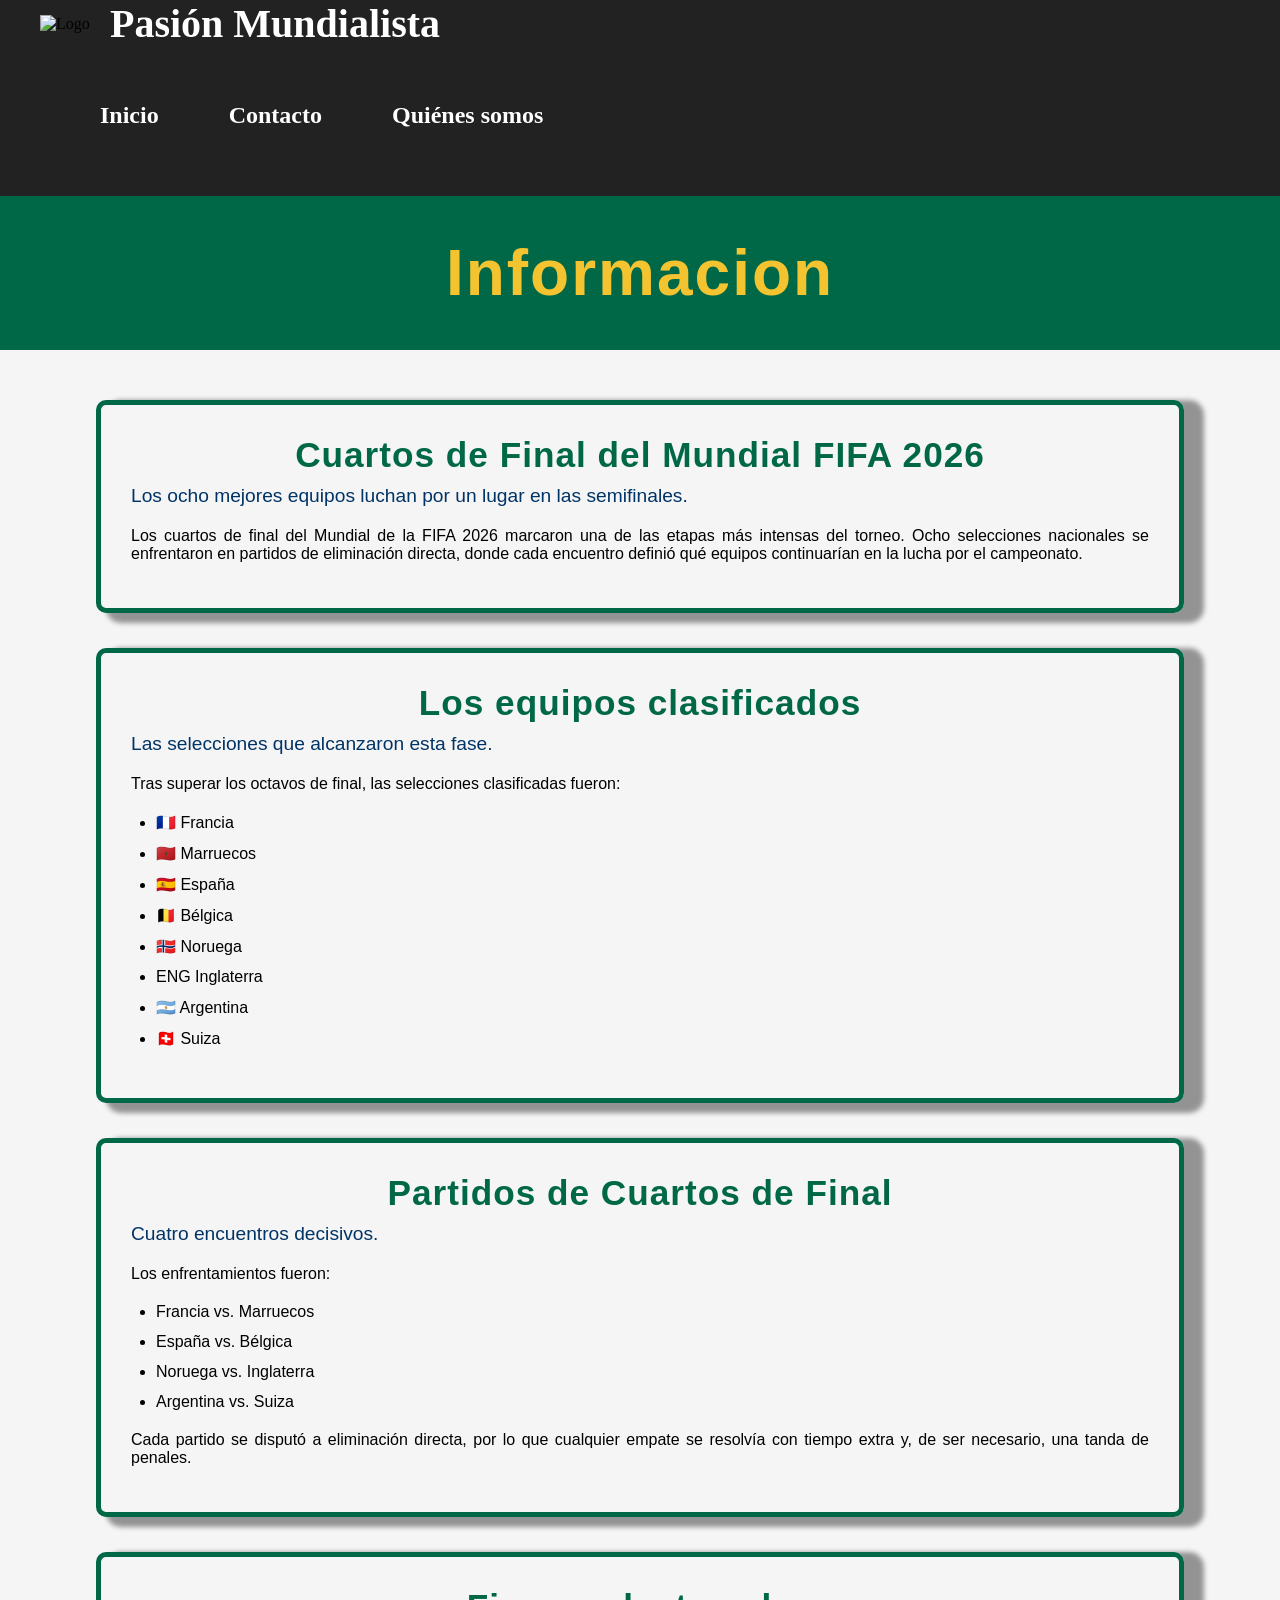
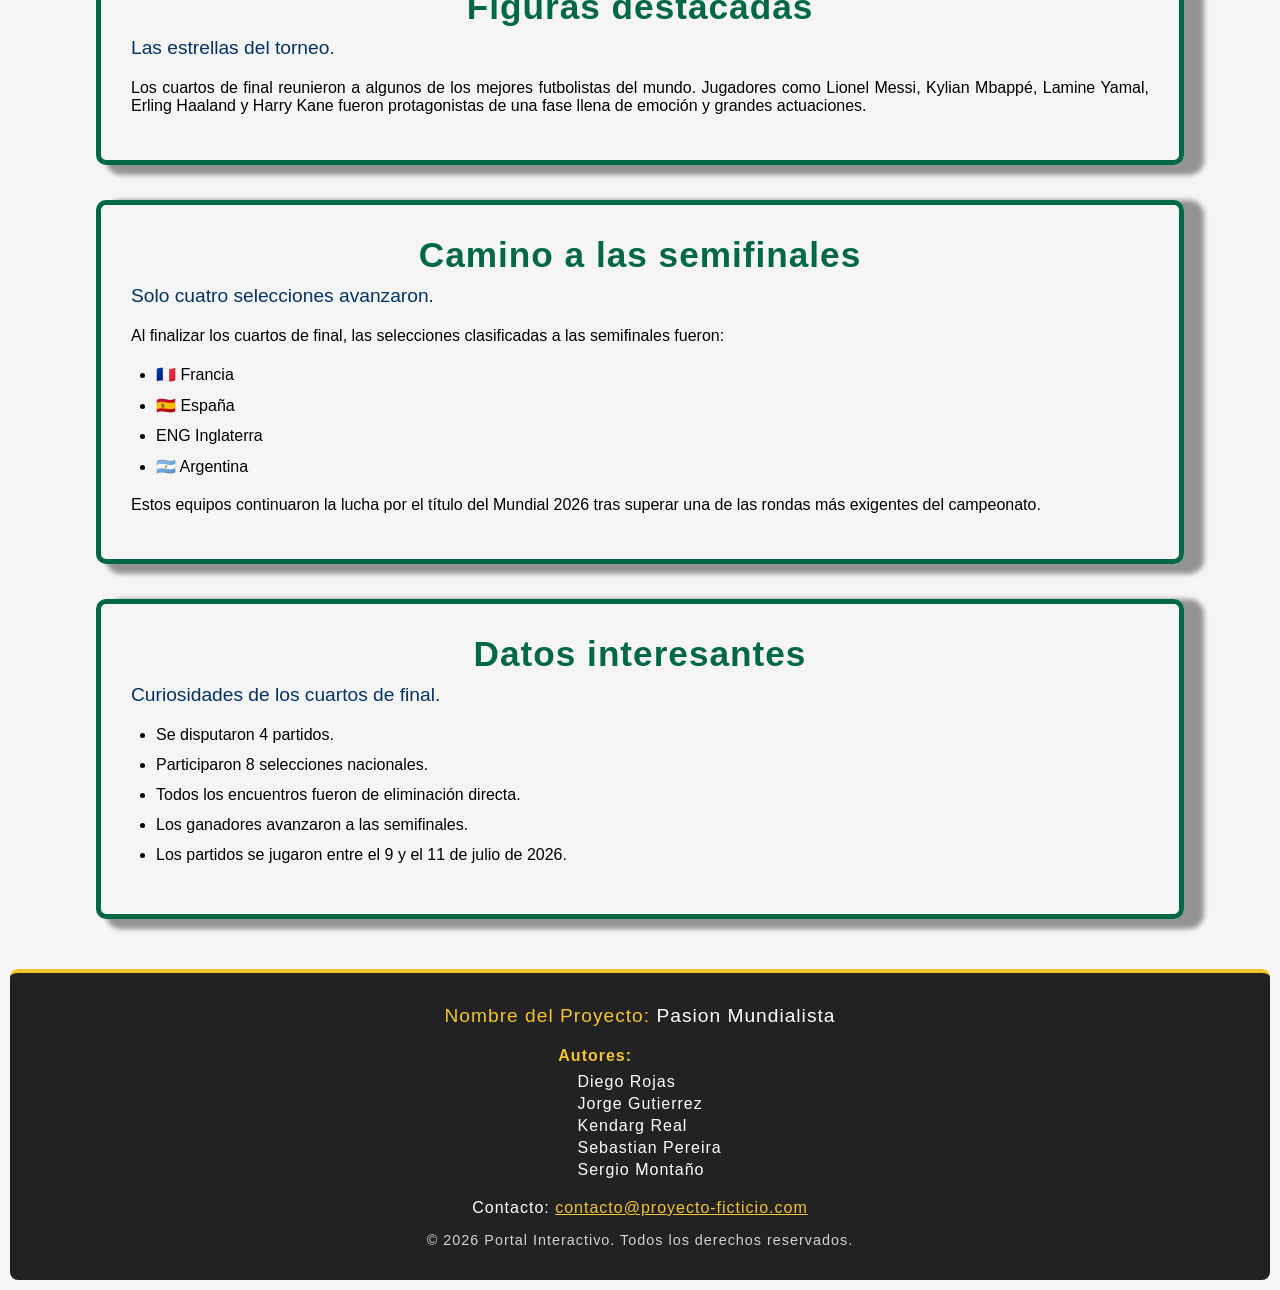
==== Index.html @ a2547d87 "Copia" ====
<!DOCTYPE html>
<html lang="en">

<head>
    <meta charset="UTF-8">
    <meta name="viewport" content="width=device-width, initial-scale=1.0">
    <link rel="stylesheet" href="./CSS/styles.css">
    <link rel="stylesheet" href="./CSS/body.css">
    <link rel="icon" type="image/png" href="img/logo.png">
    <link rel="stylesheet" href="./CSS/floter.css">
    <link href="https://googleapis.com/css2?family=Bebas+Neue&display=swap" rel="stylesheet">
    <title>Pasion Mundialista | blog</title>
</head>

<body>

<header>
        <nav class="flotnte">
            <section class="logo">
                <img src="img/logo.png" alt="Logo">
                <h4>Pasión Mundialista</h4>
            </section>
            <ul class="menu">
                <li><a href="Index.html">Inicio</a></li>
                <li><a href="./html/contactenos.html">Contacto</a></li>
                <li><a href="./html/somos.html">Quiénes somos</a></li>
            </ul>
        </nav>

</header>

<h1>Informacion</h1>
    <main>
        <section class= "infom">
            <h2>Cuartos de Final del Mundial FIFA 2026</h2>
            <h3>
                Los ocho mejores equipos luchan por un lugar en las semifinales.
            </h3>
            <p>
                Los cuartos de final del Mundial de la FIFA 2026 marcaron una de las
                etapas más intensas del torneo. Ocho selecciones nacionales se
                enfrentaron en partidos de eliminación directa, donde cada encuentro
                definió qué equipos continuarían en la lucha por el campeonato.
            </p>
        </section>

        <section class= "infom">
            <h2>Los equipos clasificados</h2>
            <h3>Las selecciones que alcanzaron esta fase.</h3>
            <p>
                Tras superar los octavos de final, las selecciones clasificadas fueron:
            </p>
            <ul>
                <li>🇫🇷 Francia</li>
                <li>🇲🇦 Marruecos</li>
                <li>🇪🇸 España</li>
                <li>🇧🇪 Bélgica</li>
                <li>🇳🇴 Noruega</li>
                <li>ENG Inglaterra</li>
                <li>🇦🇷 Argentina</li>
                <li>🇨🇭 Suiza</li>
            </ul>
        </section>

        <section class= "infom">
            <h2>
                Partidos de Cuartos de Final
            </h2>
            <h3>
                Cuatro encuentros decisivos.
            </h3>
            <p>
                Los enfrentamientos fueron:
            </p>
            <ul>
                <li>Francia vs. Marruecos</li>
                <li>España vs. Bélgica</li>
                <li>Noruega vs. Inglaterra</li>
                <li>Argentina vs. Suiza</li>
            </ul>
            <p>
                Cada partido se disputó a eliminación directa, por lo que cualquier empate se resolvía con tiempo extra y,
                de ser necesario, una tanda de penales.
            </p>
        </section>
        <section class= "infom">
            <h2>
                Figuras destacadas
            </h2>
            <h3>
                Las estrellas del torneo.
            </h3>
            <p>
                Los cuartos de final reunieron a algunos de los mejores futbolistas del mundo. Jugadores como Lionel
                Messi, Kylian Mbappé, Lamine Yamal, Erling Haaland y Harry Kane fueron protagonistas de una fase llena
                de emoción y grandes actuaciones.
            </p>
        </section>
        <section class= "infom">
            <h2>
                Camino a las semifinales
            </h2>
            <h3>
                Solo cuatro selecciones avanzaron.
            </h3>
            <p>
                Al finalizar los cuartos de final, las selecciones clasificadas a las semifinales fueron:
            </p>
            <ul>
                <li>🇫🇷 Francia</li>
                <li>🇪🇸 España</li>
                <li>ENG Inglaterra</li>
                <li>🇦🇷 Argentina</li>
            </ul>
            <p>
                Estos equipos continuaron la lucha por el título del Mundial 2026 tras superar una de las rondas más
                exigentes del campeonato.
            </p>
        </section>
        <section class= "infom">
            <h2>
                Datos interesantes
            </h2>
            <h3>
                Curiosidades de los cuartos de final.
            </h3>
            <ul>
                <li>Se disputaron 4 partidos.</li>
                <li>Participaron 8 selecciones nacionales.</li>
                <li>Todos los encuentros fueron de eliminación directa.</li>
                <li>Los ganadores avanzaron a las semifinales.</li>
                <li>Los partidos se jugaron entre el 9 y el 11 de julio de 2026.</li>
            </ul>
        </section>
    </main>
    <!--  -----------------------  -->
    
    <footer>
    <h3>Nombre del Proyecto: <span>Pasion Mundialista</span></h3>

    <div>
    <h4>Autores:</h4>
    <ul>
        <li>Diego Rojas</li>
        <li>Jorge Gutierrez</li>
        <li>Kendarg Real</li>
        <li>Sebastian Pereira</li>
        <li>Sergio Montaño</li>
      </ul>
    </div>

    <p>Contacto: <a href="mailto:contacto@proyecto-ficticio.com">contacto@proyecto-ficticio.com</a></p>

    <p>&copy; 2026 Portal Interactivo. Todos los derechos reservados.</p>
    </footer>

</body>

</html>
---- CSS/styles.css ----
:root{
    --verde:#006847;
    --azul:#003366;
    --dorado:#F4C430;
    --blanco:#FFFFFF;
    --negro:#111111;
    --gris:#F5F5F5;
}

*{
    margin:0;
    padding:0;
    box-sizing:border-box;
}

body{
    background: var(--gris);
}

header{
    background: var(--negro);
    display:flex;
    justify-content:space-between;
    align-items:center;
    padding:0px 40px;
}

.flotante{
    position: sticky;
    top: 0;
    z-index: 1000;
    background-color: #FFFFFF;
}
.logo{
    display:flex;
    align-items:center;
    gap:15px;

}

.logo img{
    
    width:55px;
}

.logo h4{
    color:var(--blanco);
    font-size:2.5rem;

}

.menu{

    display:flex;
    list-style:none;
    height:100%;
}

.menu a{

    display:flex;
    align-items:center;
    justify-content:center;
    padding:35px;
    color:white;
    text-decoration:none;
    font-size:1.5rem;
    font-weight:600;

    transition: background-color .5s, color .5s;
}

.menu a:hover{
    background:var(--dorado);
    color:var(--negro);
}
---- CSS/body.css ----
:root{
    --verde: #006847;
    --azul: #003366;
    --dorado: #FFFFFF;
    --negro: #111111;
    --gris: #F5F5F5;
}

*{
    margin: 0;
    padding: 0;
    box-sizing: border-box;
}

h1{
    background: var(--verde);
    color: var(--dorado);
    text-align: center;
    padding: 40px;
    font-family: "Bebas Neue", sans-serif;
    font-size: 4rem;
    letter-spacing: 2px;
}

main{
    width: 85%;
    max-width: 1200px;
    font-family: "Bebas Neue", sans-serif;
    margin: 50px auto;
}

.infom{
    margin-bottom: 30px;
    padding: 30px;
    border-radius: 10px;
    border: 5px solid var(--verde);
    box-shadow: 15px 5px 5px 5px rgba(0,0,0,.4);
    transition: 0.3s;
}

section:hover{
    box-shadow: 0 10px 20px rgba(0,0,0,.15);
}

h2{
    text-align: center;
    color: var(--verde);
    font-size: 2.2rem;
    letter-spacing: 1px;
    margin-bottom: 10px;
}

h3{
    color: var(--azul);
    margin-bottom: 20px;
    font-size: 1.2rem;
    font-weight: normal;
}

p{
    text-align: justify;
    margin-bottom: 15px;
}

ul{
    margin: 20px 0;
    padding-left: 25px;
}

li{
    margin-bottom: 12px;
    transition: 0.3s;
}

li:hover{
    color: var(--verde);
    padding-left: 8px;
}

section + section{
    margin-top: 35px;
}
---- CSS/floter.css ----
:root{
    --verde: #006847;
    --azul: #003366;
    --dorado: #F4C430;
    --blanco: #FFFFFF;
    --gris: #F5F5F5;
    --negro: #222222;
}

footer {
  margin: 10px;
  display: flex;
  align-items: center;
  flex-direction: column;
  font-family: "Bebas Neue", sans-serif;
  letter-spacing: 1px;
  background-color: var(--gris);
  color: var(--blanco);
  padding: 2rem;
  border-top: 4px solid var(--dorado);
  border-radius: 8px;
}
footer{
    background-color: var(--negro);
}
footer h3 {
  color: var(--dorado);
  margin-top: 0;
}

footer h3 span {
  color: var(--blanco);
  font-weight: normal;
}

footer h4 {
  margin-bottom: 0.5rem;
  color: var(--dorado);
}

footer ul {
  list-style-type: none;
  padding-left: 1.2rem;
  margin-top: 0.5rem;
}

footer li {
  margin-bottom: 0.25rem;
}

footer a {
  color: var(--dorado);
  text-decoration: underline;
}

footer a:hover {
  color: var(--blanco);
}

footer p:last-child {
  margin-bottom: 0;
  font-size: 0.9rem;
  opacity: 0.8;
}
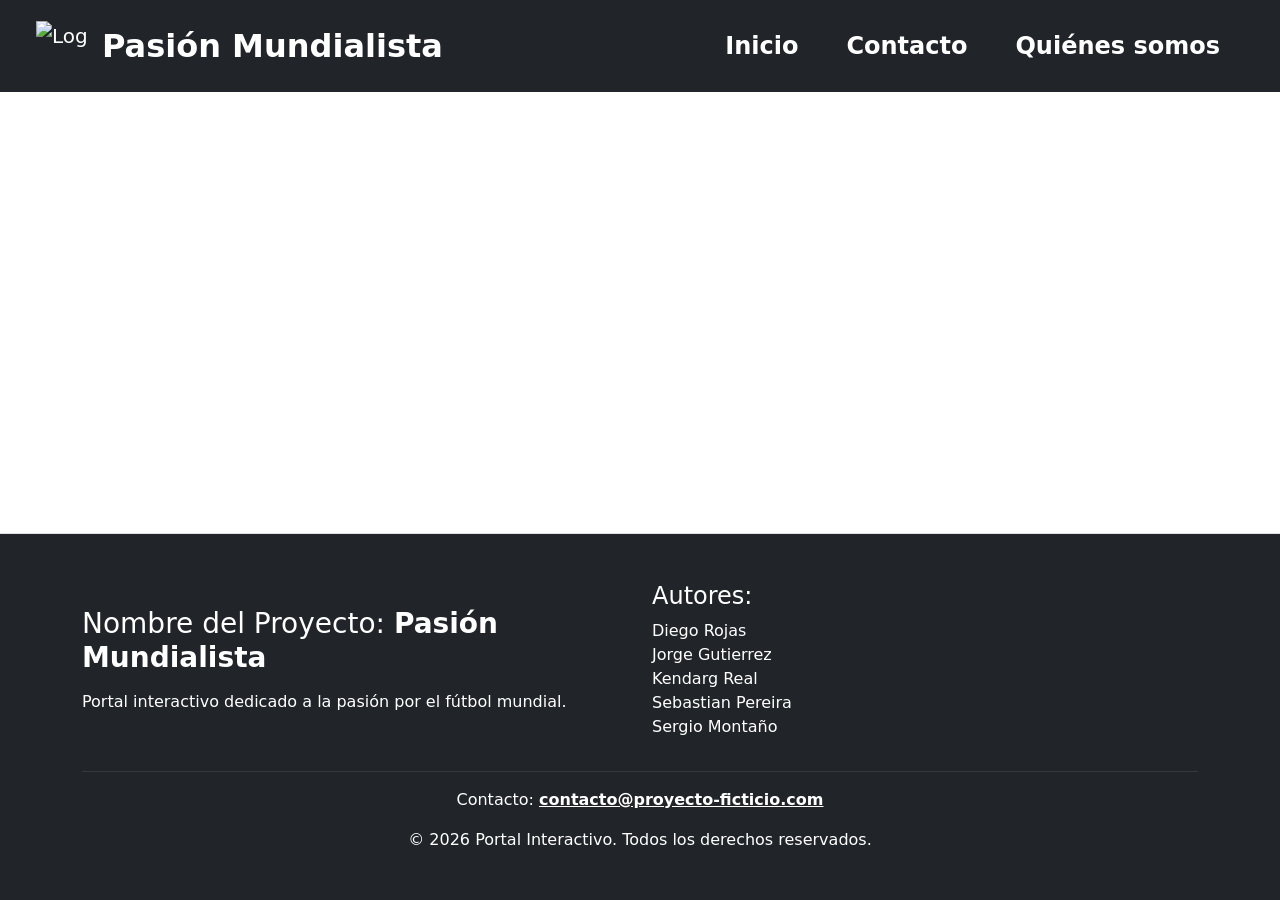
==== commit 07902a91: "nav flotante" ====
--- a/Index.html
+++ b/Index.html
@@ -4,156 +4,128 @@
 <head>
     <meta charset="UTF-8">
     <meta name="viewport" content="width=device-width, initial-scale=1.0">
-    <link rel="stylesheet" href="./CSS/styles.css">
-    <link rel="stylesheet" href="./CSS/body.css">
-    <link rel="icon" type="image/png" href="img/logo.png">
-    <link rel="stylesheet" href="./CSS/floter.css">
-    <link href="https://googleapis.com/css2?family=Bebas+Neue&display=swap" rel="stylesheet">
-    <title>Pasion Mundialista | blog</title>
+    <title>Pasion Mundialista</title>
+    <link href="https://cdn.jsdelivr.net/npm/bootstrap@5.3.8/dist/css/bootstrap.min.css" rel="stylesheet"
+        integrity="sha384-sRIl4kxILFvY47J16cr9ZwB07vP4J8+LH7qKQnuqkuIAvNWLzeN8tE5YBujZqJLB" crossorigin="anonymous">
+    <link rel="stylesheet" href="https://cdn.jsdelivr.net/npm/bootstrap-icons@1.11.3/font/bootstrap-icons.min.css">
+    <link rel="stylesheet" href="styles.css">
 </head>
 
-<body>
+<body class="d-flex flex-column min-vh-100">
+    <!-- nav -->
+    <nav class="navbar bg-dark px-4 py-3">
 
-<header>
-        <nav class="flotnte">
-            <section class="logo">
-                <img src="img/logo.png" alt="Logo">
-                <h4>Pasión Mundialista</h4>
-            </section>
-            <ul class="menu">
-                <li><a href="Index.html">Inicio</a></li>
-                <li><a href="./html/contactenos.html">Contacto</a></li>
-                <li><a href="./html/somos.html">Quiénes somos</a></li>
+        <!-- Contenedor principal -->
+        <div class="container-fluid dflex flex-wrap align-items-center justify-content-between">
+
+            <!-- Logo -->
+            <a href="/Index.html" class="navbar-brand d-flex align-items-center text-white">
+                <img src="/img/logo.png" alt="Logo" width="50" height="50">
+
+                <span class="fs-2 fw-bold ms-3">
+                    Pasión Mundialista
+                </span>
+            </a>
+
+
+            <!-- Links -->
+            <ul class="navbar-nav d-flex flex-row flex-wrap justify-content-center">
+
+                <li class="nav-item">
+                    <a href="/Index.html" class="nav-link text-white fs-4 fw-bold px-4">
+                        Inicio
+                    </a>
+                </li>
+
+                <li class="nav-item">
+                    <a href="/html/contactenos.html" class="nav-link text-white fs-4 fw-bold px-4">
+                        Contacto
+                    </a>
+                </li>
+
+                <li class="nav-item">
+                    <a href="/html/somos.html" class="nav-link text-white fs-4 fw-bold px-4">
+                        Quiénes somos
+                    </a>
+                </li>
+
             </ul>
-        </nav>
 
-</header>
+        </div>
 
-<h1>Informacion</h1>
-    <main>
-        <section class= "infom">
-            <h2>Cuartos de Final del Mundial FIFA 2026</h2>
-            <h3>
-                Los ocho mejores equipos luchan por un lugar en las semifinales.
-            </h3>
+    </nav>
+
+
+
+    <!-- Footer -->
+
+<footer class="bg-dark text-white mt-auto py-5 border-top">
+
+    <div class="container">
+
+        <div class="row align-items-center">
+
+            <!-- Información del proyecto -->
+            <div class="col-md-6 mb-4 mb-md-0">
+
+                <h3>
+                    Nombre del Proyecto:
+                    <span class="fw-bold">Pasión Mundialista</span>
+                </h3>
+
+                <p class="mt-3">
+                    Portal interactivo dedicado a la pasión por el fútbol mundial.
+                </p>
+
+            </div>
+
+
+            <!-- Autores -->
+            <div class="col-md-6">
+
+                <h4>Autores:</h4>
+
+                <ul class="list-unstyled">
+                    <li>Diego Rojas</li>
+                    <li>Jorge Gutierrez</li>
+                    <li>Kendarg Real</li>
+                    <li>Sebastian Pereira</li>
+                    <li>Sergio Montaño</li>
+                </ul>
+
+            </div>
+
+        </div>
+
+
+        <hr class="border-secondary">
+
+
+        <!-- Contacto y derechos -->
+        <div class="text-center">
+
             <p>
-                Los cuartos de final del Mundial de la FIFA 2026 marcaron una de las
-                etapas más intensas del torneo. Ocho selecciones nacionales se
-                enfrentaron en partidos de eliminación directa, donde cada encuentro
-                definió qué equipos continuarían en la lucha por el campeonato.
+                Contacto:
+                <a href="mailto:contacto@proyecto-ficticio.com"
+                    class="text-white fw-bold">
+                    contacto@proyecto-ficticio.com
+                </a>
             </p>
-        </section>
 
-        <section class= "infom">
-            <h2>Los equipos clasificados</h2>
-            <h3>Las selecciones que alcanzaron esta fase.</h3>
-            <p>
-                Tras superar los octavos de final, las selecciones clasificadas fueron:
+
+            <p class="mb-0">
+                &copy; 2026 Portal Interactivo. Todos los derechos reservados.
             </p>
-            <ul>
-                <li>🇫🇷 Francia</li>
-                <li>🇲🇦 Marruecos</li>
-                <li>🇪🇸 España</li>
-                <li>🇧🇪 Bélgica</li>
-                <li>🇳🇴 Noruega</li>
-                <li>ENG Inglaterra</li>
-                <li>🇦🇷 Argentina</li>
-                <li>🇨🇭 Suiza</li>
-            </ul>
-        </section>
 
-        <section class= "infom">
-            <h2>
-                Partidos de Cuartos de Final
-            </h2>
-            <h3>
-                Cuatro encuentros decisivos.
-            </h3>
-            <p>
-                Los enfrentamientos fueron:
-            </p>
-            <ul>
-                <li>Francia vs. Marruecos</li>
-                <li>España vs. Bélgica</li>
-                <li>Noruega vs. Inglaterra</li>
-                <li>Argentina vs. Suiza</li>
-            </ul>
-            <p>
-                Cada partido se disputó a eliminación directa, por lo que cualquier empate se resolvía con tiempo extra y,
-                de ser necesario, una tanda de penales.
-            </p>
-        </section>
-        <section class= "infom">
-            <h2>
-                Figuras destacadas
-            </h2>
-            <h3>
-                Las estrellas del torneo.
-            </h3>
-            <p>
-                Los cuartos de final reunieron a algunos de los mejores futbolistas del mundo. Jugadores como Lionel
-                Messi, Kylian Mbappé, Lamine Yamal, Erling Haaland y Harry Kane fueron protagonistas de una fase llena
-                de emoción y grandes actuaciones.
-            </p>
-        </section>
-        <section class= "infom">
-            <h2>
-                Camino a las semifinales
-            </h2>
-            <h3>
-                Solo cuatro selecciones avanzaron.
-            </h3>
-            <p>
-                Al finalizar los cuartos de final, las selecciones clasificadas a las semifinales fueron:
-            </p>
-            <ul>
-                <li>🇫🇷 Francia</li>
-                <li>🇪🇸 España</li>
-                <li>ENG Inglaterra</li>
-                <li>🇦🇷 Argentina</li>
-            </ul>
-            <p>
-                Estos equipos continuaron la lucha por el título del Mundial 2026 tras superar una de las rondas más
-                exigentes del campeonato.
-            </p>
-        </section>
-        <section class= "infom">
-            <h2>
-                Datos interesantes
-            </h2>
-            <h3>
-                Curiosidades de los cuartos de final.
-            </h3>
-            <ul>
-                <li>Se disputaron 4 partidos.</li>
-                <li>Participaron 8 selecciones nacionales.</li>
-                <li>Todos los encuentros fueron de eliminación directa.</li>
-                <li>Los ganadores avanzaron a las semifinales.</li>
-                <li>Los partidos se jugaron entre el 9 y el 11 de julio de 2026.</li>
-            </ul>
-        </section>
-    </main>
-    <!--  -----------------------  -->
-    
-    <footer>
-    <h3>Nombre del Proyecto: <span>Pasion Mundialista</span></h3>
+        </div>
 
-    <div>
-    <h4>Autores:</h4>
-    <ul>
-        <li>Diego Rojas</li>
-        <li>Jorge Gutierrez</li>
-        <li>Kendarg Real</li>
-        <li>Sebastian Pereira</li>
-        <li>Sergio Montaño</li>
-      </ul>
+
     </div>
 
-    <p>Contacto: <a href="mailto:contacto@proyecto-ficticio.com">contacto@proyecto-ficticio.com</a></p>
-
-    <p>&copy; 2026 Portal Interactivo. Todos los derechos reservados.</p>
-    </footer>
-
+</footer>
+    <script src="https://cdn.jsdelivr.net/npm/bootstrap@5.3.8/dist/js/bootstrap.bundle.min.js"
+        integrity="sha384-FKyoEForCGlyvwx9Hj09JcYn3nv7wiPVlz7YYwJrWVcXK/BmnVDxM+D2scQbITxI" crossorigin="anonymous">
+        </script>
 </body>
 
 </html>
--- a/styles.css
+++ b/styles.css
@@ -0,0 +1,9 @@
+.nav-link {
+    transition: background 0.3s ease, color 0.3s ease;
+}
+
+.nav-link:hover {
+    background: #F4C430;
+    color: #111111;
+}
+
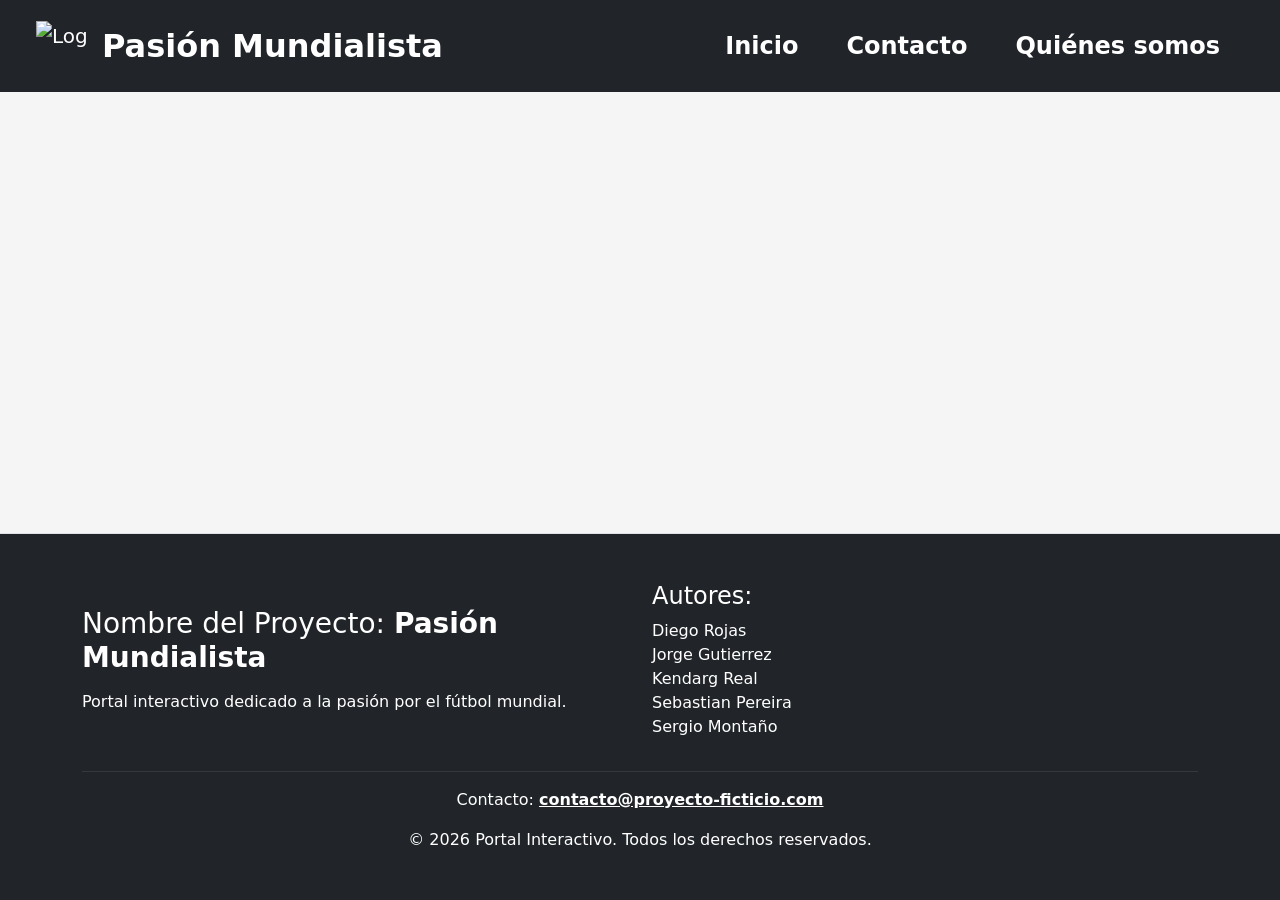
==== commit c6c38748: "estilos" ====
--- a/Index.html
+++ b/Index.html
@@ -8,7 +8,8 @@
     <link href="https://cdn.jsdelivr.net/npm/bootstrap@5.3.8/dist/css/bootstrap.min.css" rel="stylesheet"
         integrity="sha384-sRIl4kxILFvY47J16cr9ZwB07vP4J8+LH7qKQnuqkuIAvNWLzeN8tE5YBujZqJLB" crossorigin="anonymous">
     <link rel="stylesheet" href="https://cdn.jsdelivr.net/npm/bootstrap-icons@1.11.3/font/bootstrap-icons.min.css">
-    <link rel="stylesheet" href="styles.css">
+    <link rel="stylesheet" href="/CSS/styles.css">
+
 </head>
 
 <body class="d-flex flex-column min-vh-100">
--- a/CSS/styles.css
+++ b/CSS/styles.css
@@ -0,0 +1,86 @@
+:root{
+    --verde:#006847;
+    --azul:#003366;
+    --dorado:#F4C430;
+    --blanco:#FFFFFF;
+    --negro:#111111;
+    --gris:#F5F5F5;
+}
+
+*{
+    margin:0;
+    padding:0;
+    box-sizing:border-box;
+}
+
+body{
+    background: var(--gris);
+
+}
+
+header{
+    background: var(--negro);
+    display:flex;
+    justify-content:space-between;
+    align-items:center;
+    padding:0px 40px;
+}
+
+.flotante{
+    position: sticky;
+    top: 0;
+    z-index: 1000;
+    background-color: #FFFFFF;
+}
+.logo{
+    display:flex;
+    align-items:center;
+    gap:15px;
+
+}
+
+.logo img{
+    
+    width:55px;
+}
+
+.logo h4{
+    color:var(--blanco);
+    font-size:2.5rem;
+
+}
+
+.menu{
+
+    display:flex;
+    list-style:none;
+    height:100%;
+}
+
+.menu a{
+
+    display:flex;
+    align-items:center;
+    justify-content:center;
+    padding:35px;
+    color:white;
+    text-decoration:none;
+    font-size:1.5rem;
+    font-weight:600;
+
+    transition: background-color .5s, color .5s;
+}
+
+.menu a:hover{
+    background:var(--dorado);
+    color:var(--negro);
+}
+
+.nav-link {
+    transition: background 0.3s ease, color 0.3s ease;
+}
+
+.nav-link:hover {
+    background: #F4C430;
+    color: #111111;
+}
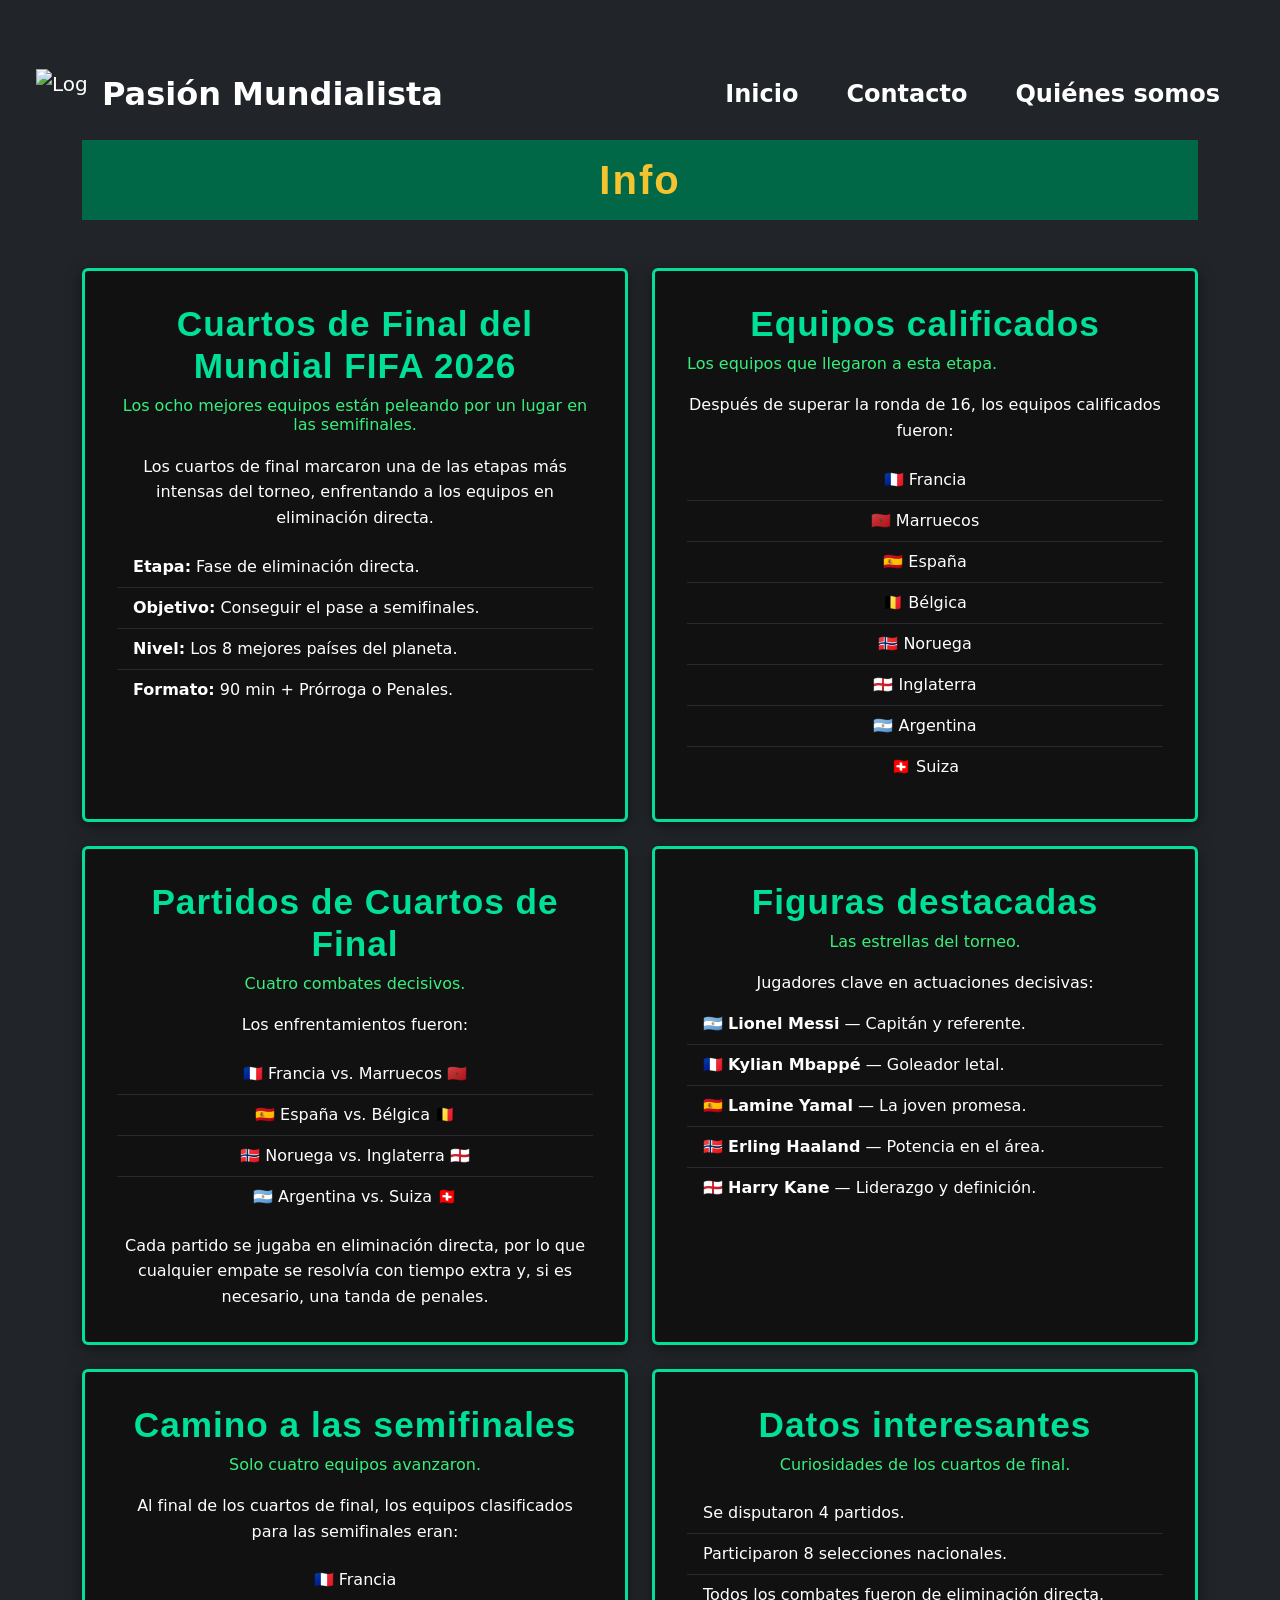
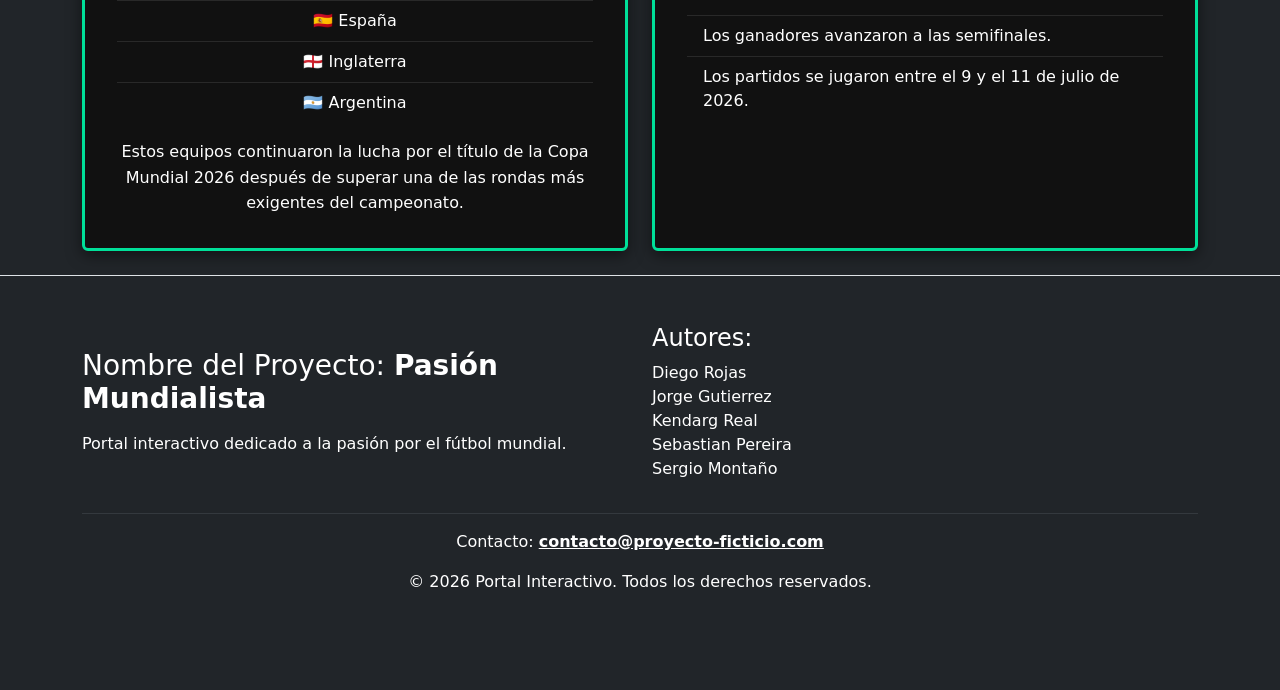
==== commit c76a938c: "Index" ====
--- a/Index.html
+++ b/Index.html
@@ -1,91 +1,198 @@
 <!DOCTYPE html>
-<html lang="en">
+<html lang="es">
 
 <head>
     <meta charset="UTF-8">
     <meta name="viewport" content="width=device-width, initial-scale=1.0">
-    <title>Pasion Mundialista</title>
-    <link href="https://cdn.jsdelivr.net/npm/bootstrap@5.3.8/dist/css/bootstrap.min.css" rel="stylesheet"
-        integrity="sha384-sRIl4kxILFvY47J16cr9ZwB07vP4J8+LH7qKQnuqkuIAvNWLzeN8tE5YBujZqJLB" crossorigin="anonymous">
-    <link rel="stylesheet" href="https://cdn.jsdelivr.net/npm/bootstrap-icons@1.11.3/font/bootstrap-icons.min.css">
+    <title>Información - Pasión Mundial</title>
+
+    <link rel="preconnect" href="https://fonts.googleapis.com">
+    <link rel="preconnect" href="https://fonts.gstatic.com" crossorigin>
+    
+    <link rel="stylesheet" href="/CSS/body2.css">
     <link rel="stylesheet" href="/CSS/styles.css">
-
+    
+    <link href="https://fonts.googleapis.com/css2?family=Bebas+Neue&display=swap" rel="stylesheet">
+    <link href="https://cdn.jsdelivr.net/npm/bootstrap@5.3.3/dist/css/bootstrap.min.css" rel="stylesheet">
 </head>
 
-<body class="d-flex flex-column min-vh-100">
+<body class="bg-dark text-light py-4 py-md-5">
     <!-- nav -->
-    <nav class="navbar bg-dark px-4 py-3">
-
-        <!-- Contenedor principal -->
+    <nav class="navbar bg-dark px-4 py-3 sticky-top">
         <div class="container-fluid dflex flex-wrap align-items-center justify-content-between">
-
-            <!-- Logo -->
+        
             <a href="/Index.html" class="navbar-brand d-flex align-items-center text-white">
                 <img src="/img/logo.png" alt="Logo" width="50" height="50">
-
                 <span class="fs-2 fw-bold ms-3">
                     Pasión Mundialista
                 </span>
             </a>
-
-
-            <!-- Links -->
             <ul class="navbar-nav d-flex flex-row flex-wrap justify-content-center">
-
                 <li class="nav-item">
                     <a href="/Index.html" class="nav-link text-white fs-4 fw-bold px-4">
                         Inicio
                     </a>
                 </li>
-
                 <li class="nav-item">
                     <a href="/html/contactenos.html" class="nav-link text-white fs-4 fw-bold px-4">
                         Contacto
                     </a>
                 </li>
-
                 <li class="nav-item">
                     <a href="/html/somos.html" class="nav-link text-white fs-4 fw-bold px-4">
                         Quiénes somos
                     </a>
                 </li>
-
             </ul>
-
-        </div>
-
+        </div>
     </nav>
 
-
-
-    <!-- Footer -->
-
-<footer class="bg-dark text-white mt-auto py-5 border-top">
-
+    <main class="container">
+
+        
+        <div class="row">
+            <div class="col-12">
+                <h1 class="text-center fw-bold mb-4 mb-md-5">Info</h1>
+            </div>
+        </div>
+
+        <div class="row">
+
+            <!-- Tarjeta 1 -->
+            <div class="col-12 col-md-6 mb-4">
+                <section class="card infom h-100">
+                    <div class="card-body p-0 text-center">
+                        <h2 class="card-title fw-bold">Cuartos de Final del Mundial FIFA 2026</h2>
+                        <h3 class="card-subtitle fs-6">Los ocho mejores equipos están peleando por un lugar en las semifinales.</h3>
+                        <p class="card-text mb-3">
+                            Los cuartos de final marcaron una de las etapas más intensas del torneo, enfrentando a los equipos en eliminación directa.
+                        </p>
+                        <ul class="list-group list-group-flush text-start">
+                            <li class="list-group-item"><strong>Etapa:</strong> Fase de eliminación directa.</li>
+                            <li class="list-group-item"><strong>Objetivo:</strong> Conseguir el pase a semifinales.</li>
+                            <li class="list-group-item"><strong>Nivel:</strong> Los 8 mejores países del planeta.</li>
+                            <li class="list-group-item"><strong>Formato:</strong> 90 min + Prórroga o Penales.</li>
+                        </ul>
+                    </div>
+                </section>
+            </div>
+
+            <!-- Tarjeta 2 -->
+            <div class="col-12 col-md-6 mb-4">
+                <section class="card infom h-100">
+                    <div class="card-body p-0">
+                        <h2 class="card-title fw-bold">Equipos calificados</h2>
+                        <h3 class="card-subtitle fs-6">Los equipos que llegaron a esta etapa.</h3>
+                        <p class="text-center card-text">
+                            Después de superar la ronda de 16, los equipos calificados fueron:
+                        </p>
+                        <ul class="list-group list-group-flush text-center">
+                            <li class="list-group-item">🇫🇷 Francia</li>
+                            <li class="list-group-item">🇲🇦 Marruecos</li>
+                            <li class="list-group-item">🇪🇸 España</li>
+                            <li class="list-group-item">🇧🇪 Bélgica</li>
+                            <li class="list-group-item">🇳🇴 Noruega</li>
+                            <li class="list-group-item">🏴󠁧󠁢󠁥󠁮󠁧󠁿 Inglaterra</li>
+                            <li class="list-group-item">🇦🇷 Argentina</li>
+                            <li class="list-group-item">🇨🇭 Suiza</li>
+                        </ul>
+                    </div>
+                </section>
+            </div>
+
+            <!-- Tarjeta 3 -->
+            <div class="col-12 col-md-6 mb-4">
+                <section class="card infom h-100">
+                    <div class="card-body p-0 text-center">
+                        <h2 class="card-title fw-bold">Partidos de Cuartos de Final</h2>
+                        <h3 class="card-subtitle fs-6">Cuatro combates decisivos.</h3>
+                        <p class="card-text">Los enfrentamientos fueron:</p>
+                        <ul class="list-group list-group-flush mb-3">
+                            <li class="list-group-item">🇫🇷 Francia vs. Marruecos 🇲🇦</li>
+                            <li class="list-group-item">🇪🇸 España vs. Bélgica 🇧🇪</li>
+                            <li class="list-group-item">🇳🇴 Noruega vs. Inglaterra 🏴󠁧󠁢󠁥󠁮󠁧󠁿</li>
+                            <li class="list-group-item">🇦🇷 Argentina vs. Suiza 🇨🇭</li>
+                        </ul>
+                        <p class="card-text small mb-0">
+                            Cada partido se jugaba en eliminación directa, por lo que cualquier empate se resolvía con tiempo extra y, si es necesario, una tanda de penales.
+                        </p>
+                    </div>
+                </section>
+            </div>
+
+            <!-- Tarjeta 4 -->
+            <div class="col-12 col-md-6 mb-4">
+                <section class="card infom h-100">
+                    <div class="card-body p-0 text-center">
+                        <h2 class="card-title fw-bold">Figuras destacadas</h2>
+                        <h3 class="card-subtitle fs-6">Las estrellas del torneo.</h3>
+                        <p class="card-text mb-2">Jugadores clave en actuaciones decisivas:</p>
+                        <ul class="list-group list-group-flush text-start">
+                            <li class="list-group-item">🇦🇷 <strong>Lionel Messi</strong> — Capitán y referente.</li>
+                            <li class="list-group-item">🇫🇷 <strong>Kylian Mbappé</strong> — Goleador letal.</li>
+                            <li class="list-group-item">🇪🇸 <strong>Lamine Yamal</strong> — La joven promesa.</li>
+                            <li class="list-group-item">🇳🇴 <strong>Erling Haaland</strong> — Potencia en el área.</li>
+                            <li class="list-group-item">🏴󠁧󠁢󠁥󠁮󠁧󠁿 <strong>Harry Kane</strong> — Liderazgo y definición.</li>
+                        </ul>
+                    </div>
+                </section>
+            </div>
+
+            <!-- Tarjeta 5 -->
+            <div class="col-12 col-md-6 mb-4">
+                <section class="card infom h-100">
+                    <div class="card-body p-0 text-center">
+                        <h2 class="card-title fw-bold">Camino a las semifinales</h2>
+                        <h3 class="card-subtitle fs-6">Solo cuatro equipos avanzaron.</h3>
+                        <p class="card-text">Al final de los cuartos de final, los equipos clasificados para las semifinales eran:</p>
+                        <ul class="list-group list-group-flush mb-3">
+                            <li class="list-group-item">🇫🇷 Francia</li>
+                            <li class="list-group-item">🇪🇸 España</li>
+                            <li class="list-group-item">🏴󠁧󠁢󠁥󠁮󠁧󠁿 Inglaterra</li>
+                            <li class="list-group-item">🇦🇷 Argentina</li>
+                        </ul>
+                        <p class="card-text small mb-0">
+                            Estos equipos continuaron la lucha por el título de la Copa Mundial 2026 después de superar una de las rondas más exigentes del campeonato.
+                        </p>
+                    </div>
+                </section>
+            </div>
+
+            <!-- Tarjeta 6 -->
+            <div class="col-12 col-md-6 mb-4">
+                <section class="card infom h-100">
+                    <div class="card-body p-0 text-center">
+                        <h2 class="card-title fw-bold">Datos interesantes</h2>
+                        <h3 class="card-subtitle fs-6">Curiosidades de los cuartos de final.</h3>
+                        <ul class="list-group list-group-flush text-start">
+                            <li class="list-group-item">Se disputaron 4 partidos.</li>
+                            <li class="list-group-item">Participaron 8 selecciones nacionales.</li>
+                            <li class="list-group-item">Todos los combates fueron de eliminación directa.</li>
+                            <li class="list-group-item">Los ganadores avanzaron a las semifinales.</li>
+                            <li class="list-group-item">Los partidos se jugaron entre el 9 y el 11 de julio de 2026.</li>
+                        </ul>
+                    </div>
+                </section>
+            </div>
+
+        </div>
+
+    </main>
+
+    <footer class="bg-dark text-white mt-auto py-5 border-top">
     <div class="container">
-
         <div class="row align-items-center">
-
-            <!-- Información del proyecto -->
             <div class="col-md-6 mb-4 mb-md-0">
-
                 <h3>
                     Nombre del Proyecto:
                     <span class="fw-bold">Pasión Mundialista</span>
                 </h3>
-
                 <p class="mt-3">
                     Portal interactivo dedicado a la pasión por el fútbol mundial.
                 </p>
-
-            </div>
-
-
-            <!-- Autores -->
+            </div>
             <div class="col-md-6">
-
                 <h4>Autores:</h4>
-
                 <ul class="list-unstyled">
                     <li>Diego Rojas</li>
                     <li>Jorge Gutierrez</li>
@@ -93,40 +200,24 @@
                     <li>Sebastian Pereira</li>
                     <li>Sergio Montaño</li>
                 </ul>
-
-            </div>
-
-        </div>
-
-
+            </div>
+        </div>
         <hr class="border-secondary">
-
-
-        <!-- Contacto y derechos -->
         <div class="text-center">
-
-            <p>
-                Contacto:
+            <p>Contacto:
                 <a href="mailto:contacto@proyecto-ficticio.com"
                     class="text-white fw-bold">
                     contacto@proyecto-ficticio.com
                 </a>
             </p>
-
-
             <p class="mb-0">
                 &copy; 2026 Portal Interactivo. Todos los derechos reservados.
             </p>
-
-        </div>
-
-
+        </div>
     </div>
-
 </footer>
-    <script src="https://cdn.jsdelivr.net/npm/bootstrap@5.3.8/dist/js/bootstrap.bundle.min.js"
-        integrity="sha384-FKyoEForCGlyvwx9Hj09JcYn3nv7wiPVlz7YYwJrWVcXK/BmnVDxM+D2scQbITxI" crossorigin="anonymous">
-        </script>
+
+    <script src="https://cdn.jsdelivr.net/npm/bootstrap@5.3.3/dist/js/bootstrap.bundle.min.js"></script>
 </body>
 
 </html>
--- a/CSS/body2.css
+++ b/CSS/body2.css
@@ -0,0 +1,70 @@
+:root {
+  --verde: #00e099;
+  --verde-claro: #00e099;
+  --negro: #121212;
+  --dorado: #f1c40f;
+  --subtitulo-azul: #38ef7d;
+  --blanco: #ffffff;
+}
+
+h1 {
+  background-color: var(--verde) !important;
+  color: var(--dorado) !important;
+  font-family: "Bebas Neue", sans-serif;
+  font-size: 3.5rem;
+  letter-spacing: 2px;
+  padding: 1rem;
+}
+
+.infom {
+  background-color: var(--negro) !important;
+  border: 3px solid var(--verde-claro) !important;
+  border-radius: 12px;
+  padding: 2rem;
+  box-shadow: 0 4px 15px rgba(0, 0, 0, 0.5);
+  transition: transform 0.3s ease, box-shadow 0.3s ease;
+  color: var(--blanco) !important; 
+}
+
+.infom:hover {
+  transform: translateY(-3px);
+  box-shadow: 0 0 20px rgba(0, 224, 153, 0.3);
+}
+
+.infom h2 {
+  color: var(--verde-claro) !important;
+  font-family: "Bebas Neue", sans-serif;
+  text-align: center;
+  font-size: 2.2rem;
+  letter-spacing: 1px;
+  margin-bottom: 0.8rem;
+}
+
+.infom h3 {
+  color: var(--subtitulo-azul) !important;
+  font-size: 1.1rem;
+  margin-bottom: 1.2rem;
+}
+
+.infom p {
+  color: var(--blanco) !important;
+  font-size: 1rem;
+  line-height: 1.6;
+}
+
+
+.infom .list-group-item {
+  background-color: transparent !important;
+  color: var(--blanco) !important; 
+  border-color: rgba(255, 255, 255, 0.1) !important;
+}
+
+.infom .list-group-item strong {
+  color: var(--blanco) !important;
+}
+
+.infom .list-group-item:hover {
+  color: var(--verde-claro) !important;
+  padding-left: 15px;
+  transition: all 0.3s ease;
+}
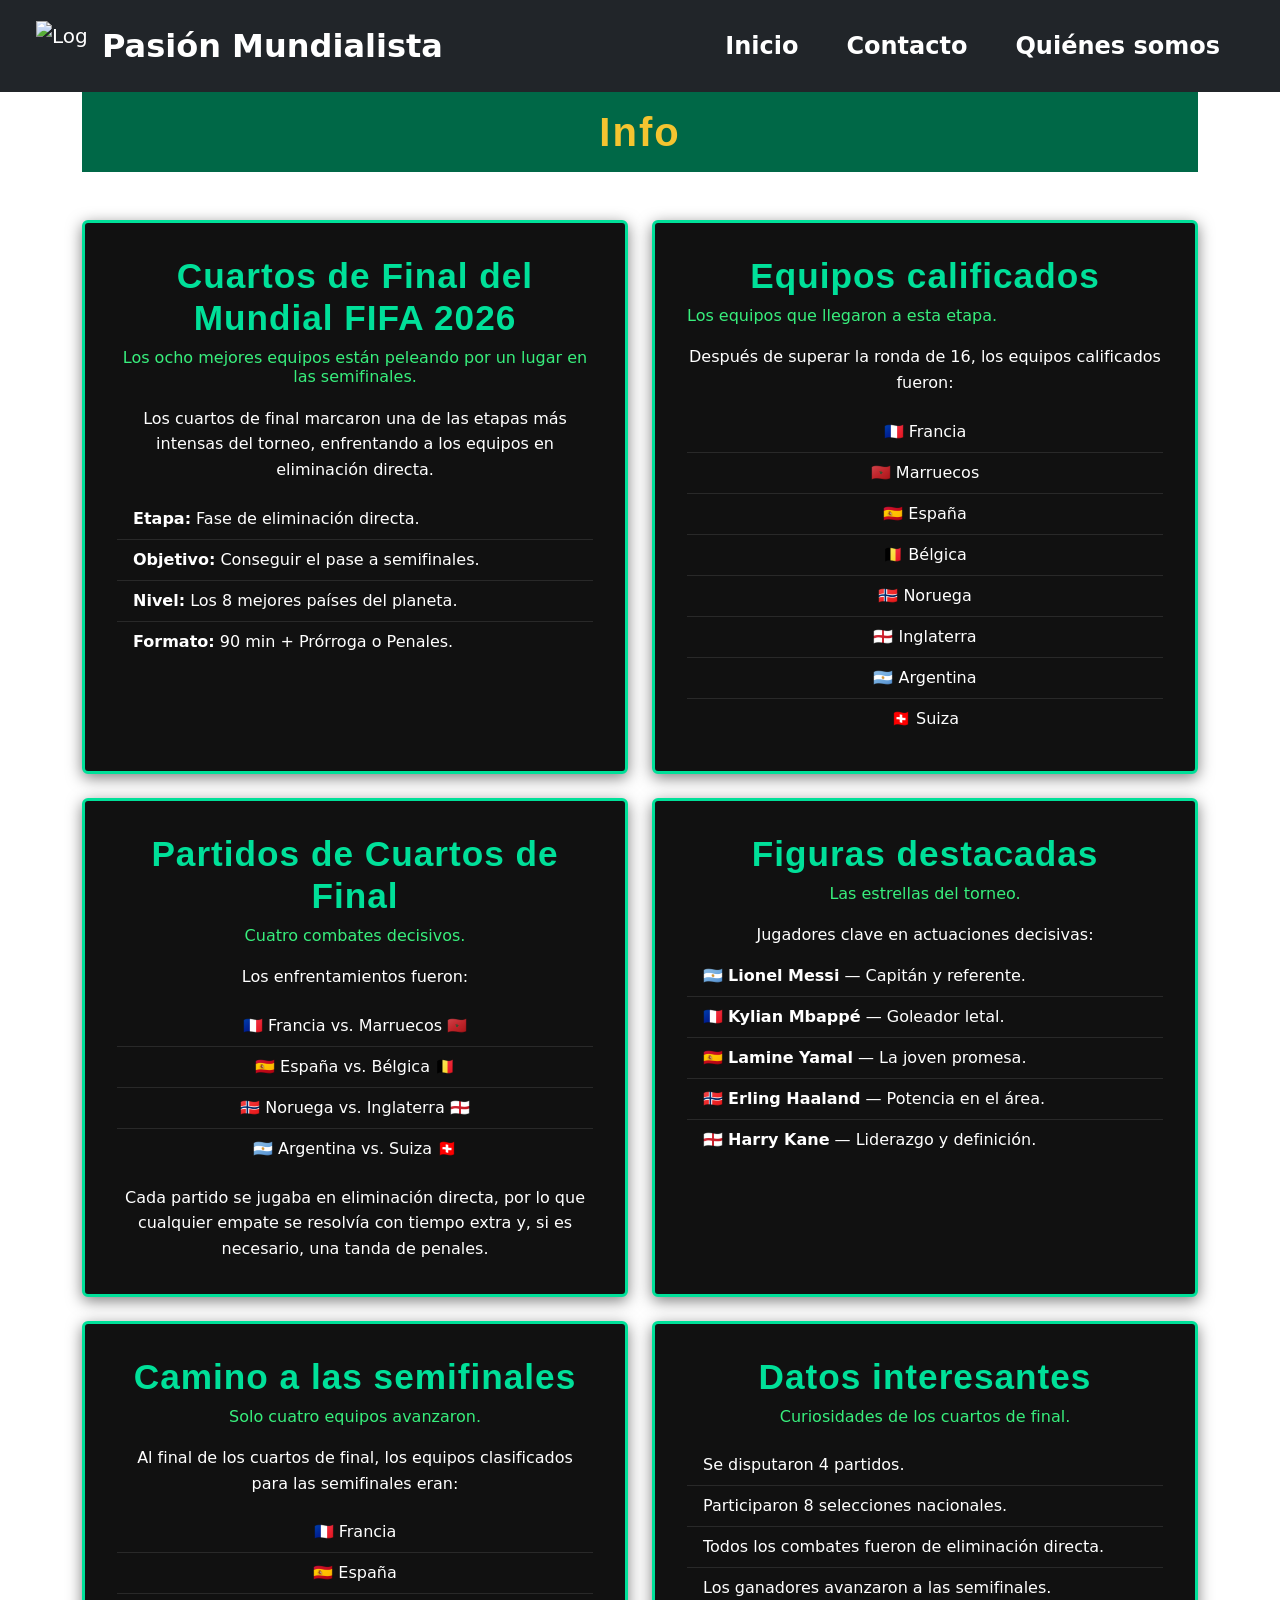
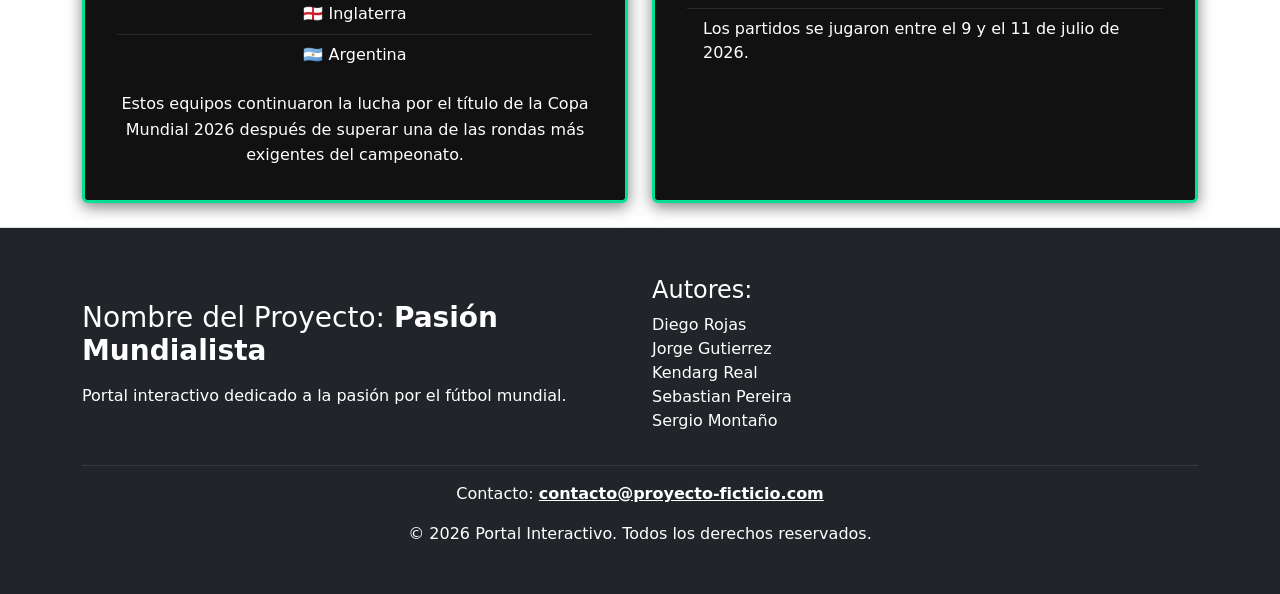
==== commit a7136ab0: "Index" ====
--- a/Index.html
+++ b/Index.html
@@ -16,7 +16,7 @@
     <link href="https://cdn.jsdelivr.net/npm/bootstrap@5.3.3/dist/css/bootstrap.min.css" rel="stylesheet">
 </head>
 
-<body class="bg-dark text-light py-4 py-md-5">
+<body class="">
     <!-- nav -->
     <nav class="navbar bg-dark px-4 py-3 sticky-top">
         <div class="container-fluid dflex flex-wrap align-items-center justify-content-between">
